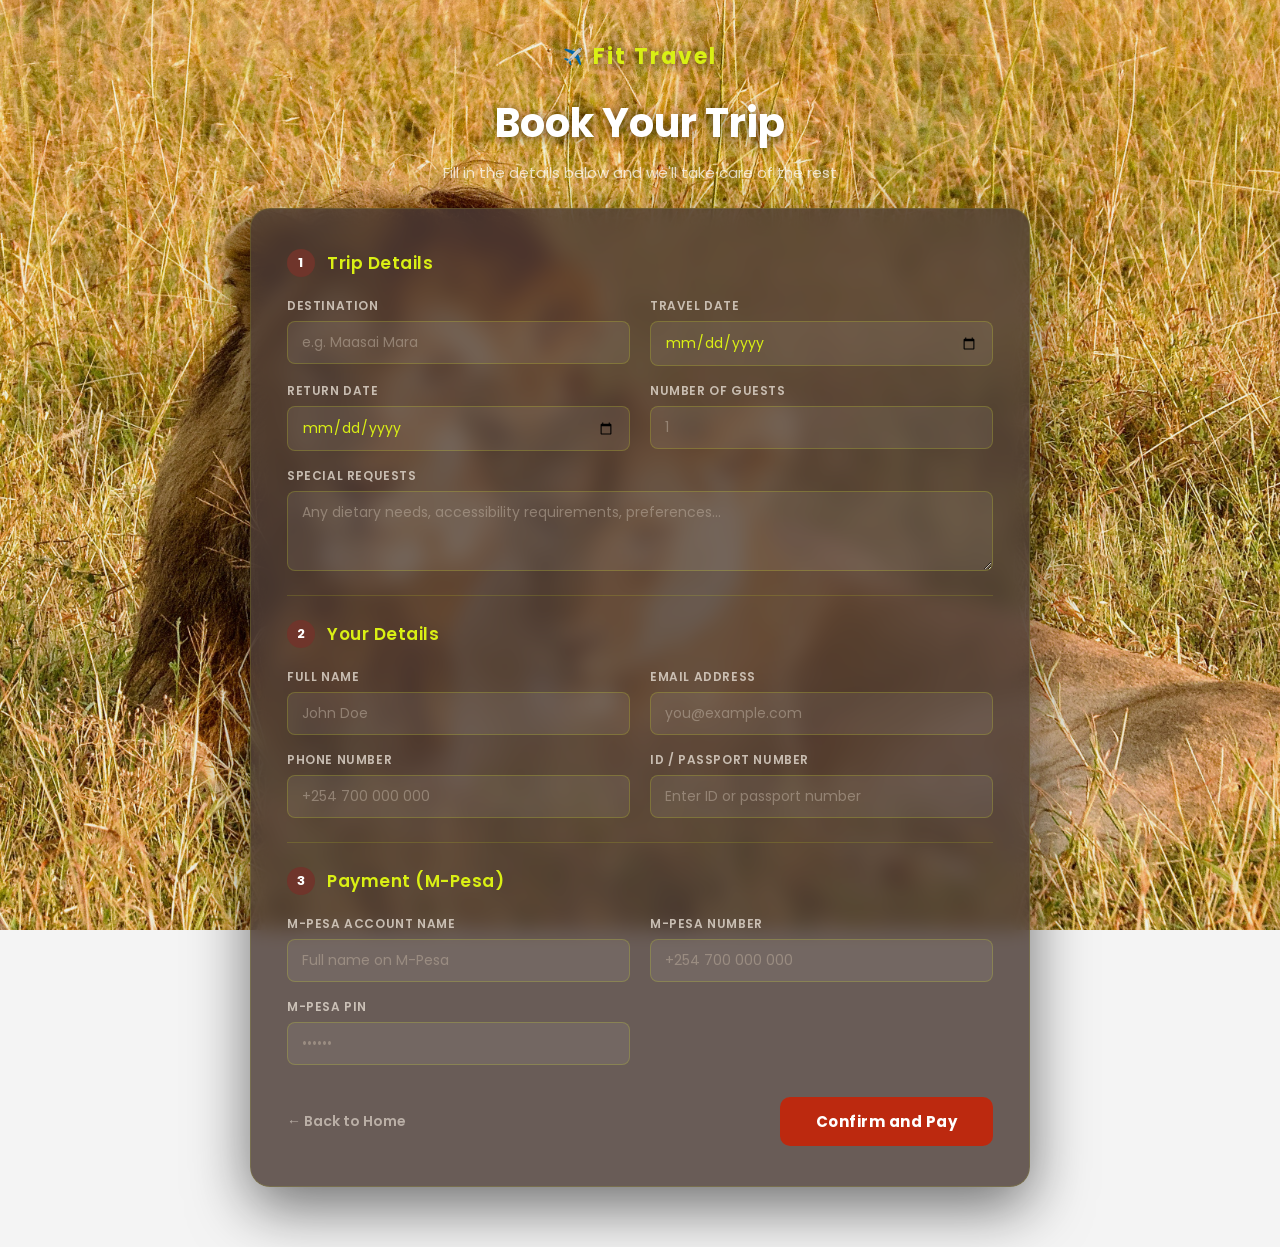
==== booknow.html @ 93bddcad "first commit -tourism webite" ====
<!DOCTYPE html>
<html lang="en">
<head>
    <meta charset="UTF-8">
    <meta name="viewport" content="width=device-width, initial-scale=1.0">
    <title>Fit Travel : Book Now</title>
    <link rel="stylesheet" href="https://fonts.googleapis.com/css2?family=Poppins:wght@300;400;500;600;700&display=swap">
    <link rel="stylesheet" href="booknow.css">
</head>
<body>

    <div class="page-wrapper">

        <div class="booking-header">
            <a href="website.html" class="logo-link">
                <div class="hero-logo-icon">✈️</div>
                <span class="logo-text">Fit Travel</span>
            </a>
            <h1 class="page-title">Book Your Trip</h1>
            <p class="page-subtitle">Fill in the details below and we'll take care of the rest</p>
        </div>

        <div class="booking-card">
            <form action="#" method="post" class="booking-form">

                <div class="form-section">
                    <h2 class="section-title">
                        <span class="section-number">1</span>
                        Trip Details
                    </h2>
                    <div class="fields-grid">
                        <div class="field-group">
                            <label for="destination">Destination</label>
                            <input type="text" id="destination" name="destination" placeholder="e.g. Maasai Mara" required>
                        </div>
                        <div class="field-group">
                            <label for="travel-date">Travel Date</label>
                            <input type="date" id="travel-date" name="travel-date" required>
                        </div>
                        <div class="field-group">
                            <label for="return-date">Return Date</label>
                            <input type="date" id="return-date" name="return-date">
                        </div>
                        <div class="field-group">
                            <label for="guests">Number of Guests</label>
                            <input type="number" id="guests" name="guests" min="1" placeholder="1" required>
                        </div>
                        <div class="field-group full-width">
                            <label for="notes">Special Requests </label>
                            <textarea id="notes" name="notes" placeholder="Any dietary needs, accessibility requirements, preferences..."></textarea>
                        </div>
                    </div>
                </div>

                <div class="divider"></div>

                <div class="form-section">
                    <h2 class="section-title">
                        <span class="section-number">2</span>
                        Your Details
                    </h2>
                    <div class="fields-grid">
                        <div class="field-group">
                            <label for="full-name">Full Name</label>
                            <input type="text" id="full-name" name="full-name" placeholder="John Doe" required>
                        </div>
                        <div class="field-group">
                            <label for="email">Email Address</label>
                            <input type="email" id="email" name="email" placeholder="you@example.com" required>
                        </div>
                        <div class="field-group">
                            <label for="phone">Phone Number</label>
                            <input type="tel" id="phone" name="phone" placeholder="+254 700 000 000" required>
                        </div>
                        <div class="field-group">
                            <label for="id-number">ID / Passport Number</label>
                            <input type="text" id="id-number" name="id-number" placeholder="Enter ID or passport number" required>
                        </div>
                    </div>
                </div>

                <div class="divider"></div>

               
                <div class="form-section">
                    <h2 class="section-title">
                        <span class="section-number">3</span>
                        Payment (M-Pesa)
                    </h2>
                    <div class="fields-grid">
                        <div class="field-group">
                            <label for="mpesa-name">M-Pesa Account Name</label>
                            <input type="text" id="mpesa-name" name="mpesa-name" placeholder="Full name on M-Pesa" required>
                        </div>
                        <div class="field-group">
                            <label for="mpesa-number">M-Pesa Number</label>
                            <input type="tel" id="mpesa-number" name="mpesa-number" placeholder="+254 700 000 000" required>
                        </div>
                        <div class="field-group">
                            <label for="mpesa-pin">M-Pesa PIN</label>
                            <input type="password" id="mpesa-pin" name="mpesa-pin" placeholder="••••••" maxlength="6" required>
                        </div>
                    </div>
                </div>

                
                <div class="form-actions">
                    <a href="website.html" class="back-btn">← Back to Home</a>
                    <button type="submit" class="confirm-btn">Confirm and Pay</button>
                </div>

            </form>
        </div>

    </div>

</body>
</html>
---- booknow.css ----
* {
    box-sizing: border-box;
    margin: 0;
    padding: 0;
}

body {
    font-family: 'Poppins', sans-serif;
    min-height: 100vh;
    background-image: url("crystal-mcclernon-rz0n4li41do-unsplash.jpg.jpeg");
    background-size: cover;
    background-position: center;
    background-attachment: fixed;
    background-repeat: no-repeat;
    background-color: rgba(237, 237, 237, 0.6);
    background-blend-mode: multiply;
    display: flex;
    justify-content: center;
    align-items: flex-start;
    padding: 40px 16px 60px;
}

.page-wrapper {
    width: 100%;
    max-width: 780px;
    display: flex;
    flex-direction: column;
    gap: 24px;
}

.booking-header {
    text-align: center;
    color: #fff;
}

.logo-link {
    display: inline-flex;
    align-items: center;
    gap: 10px;
    text-decoration: none;
    margin-bottom: 20px;
}

.logo-icon {
    width: 48px;
    height: 48px;
    filter: drop-shadow(0 2px 8px rgba(188, 167, 167, 0.5));
}

.logo-text {
    font-size: 22px;
    font-weight: 700;
    color: #daf014;
    letter-spacing: 2px;
    text-shadow: 0 2px 8px rgba(0,0,0,0.5);
}

.page-title {
    font-size: 40px;
    font-weight: 700;
    color: #fff;
    text-shadow: 0 2px 12px rgba(0,0,0,0.6);
    margin-bottom: 8px;
}

.page-subtitle {
    font-size: 15px;
    color: rgba(255,255,255,0.75);
    font-weight: 400;
}

.booking-card {
    background: rgba(75, 59, 53, 0.82);
    border-radius: 20px;
    padding: 40px 36px;
    box-shadow: 0 20px 60px rgba(0,0,0,0.55);
    border: 1px solid rgba(218, 240, 20, 0.12);
    backdrop-filter: blur(10px);
}

.form-section {
    margin-bottom: 8px;
}

.section-title {
    display: flex;
    align-items: center;
    gap: 12px;
    font-size: 17px;
    font-weight: 600;
    color: #daf014;
    margin-bottom: 20px;
    letter-spacing: 0.5px;
}

.section-number {
    width: 28px;
    height: 28px;
    border-radius: 50%;
    background-color: rgb(111, 53, 43);
    color: #fff;
    font-size: 13px;
    font-weight: 700;
    display: flex;
    align-items: center;
    justify-content: center;
    flex-shrink: 0;
}

.fields-grid {
    display: grid;
    grid-template-columns: 1fr 1fr;
    gap: 16px 20px;
}

.field-group {
    display: flex;
    flex-direction: column;
    gap: 6px;
}

.field-group.full-width {
    grid-column: 1 / -1;
}

label {
    font-size: 12px;
    font-weight: 600;
    color: rgba(220, 210, 200, 0.85);
    text-transform: uppercase;
    letter-spacing: 0.6px;
}

input[type="text"],
input[type="email"],
input[type="password"],
input[type="tel"],
input[type="date"],
input[type="number"],
textarea {
    width: 100%;
    background-color: rgba(255, 255, 255, 0.07);
    border: 1px solid rgba(218, 240, 20, 0.2);
    padding: 10px 14px;
    border-radius: 8px;
    color: #daf014;
    font-size: 14px;
    font-family: 'Poppins', sans-serif;
    transition: border-color 0.2s, background-color 0.2s;
    outline: none;
}

input::placeholder,
textarea::placeholder {
    color: rgba(180, 165, 150, 0.6);
}

input:focus,
textarea:focus {
    border-color: #daf014;
    background-color: rgba(218, 240, 20, 0.06);
}

textarea {
    resize: vertical;
    min-height: 80px;
}

.divider {
    height: 1px;
    background: rgba(218, 240, 20, 0.15);
    margin: 24px 0;
}

.form-actions {
    display: flex;
    justify-content: space-between;
    align-items: center;
    margin-top: 32px;
    gap: 16px;
}

.back-btn {
    font-size: 14px;
    font-weight: 600;
    color: rgba(220, 210, 200, 0.7);
    text-decoration: none;
    transition: color 0.2s;
    white-space: nowrap;
}

.back-btn:hover {
    color: #daf014;
}

.confirm-btn {
    background-color: rgb(188, 41, 15);
    color: #fff;
    border: none;
    border-radius: 10px;
    padding: 13px 36px;
    font-size: 15px;
    font-weight: 700;
    font-family: 'Poppins', sans-serif;
    cursor: pointer;
    transition: background-color 0.25s, color 0.25s, transform 0.15s;
    letter-spacing: 0.5px;
}

.confirm-btn:hover {
    background-color: #daf014;
    color: rgb(10, 74, 11);
    transform: translateY(-2px);
}

.confirm-btn:active {
    transform: translateY(0);
}

@media (max-width: 600px) {
    .booking-card {
        padding: 28px 20px;
    }

    .fields-grid {
        grid-template-columns: 1fr;
    }

    .field-group.full-width {
        grid-column: 1;
    }

    .page-title {
        font-size: 28px;
    }

    .form-actions {
        flex-direction: column-reverse;
        align-items: stretch;
    }

    .confirm-btn {
        text-align: center;
    }

    .back-btn {
        text-align: center;
    }
}
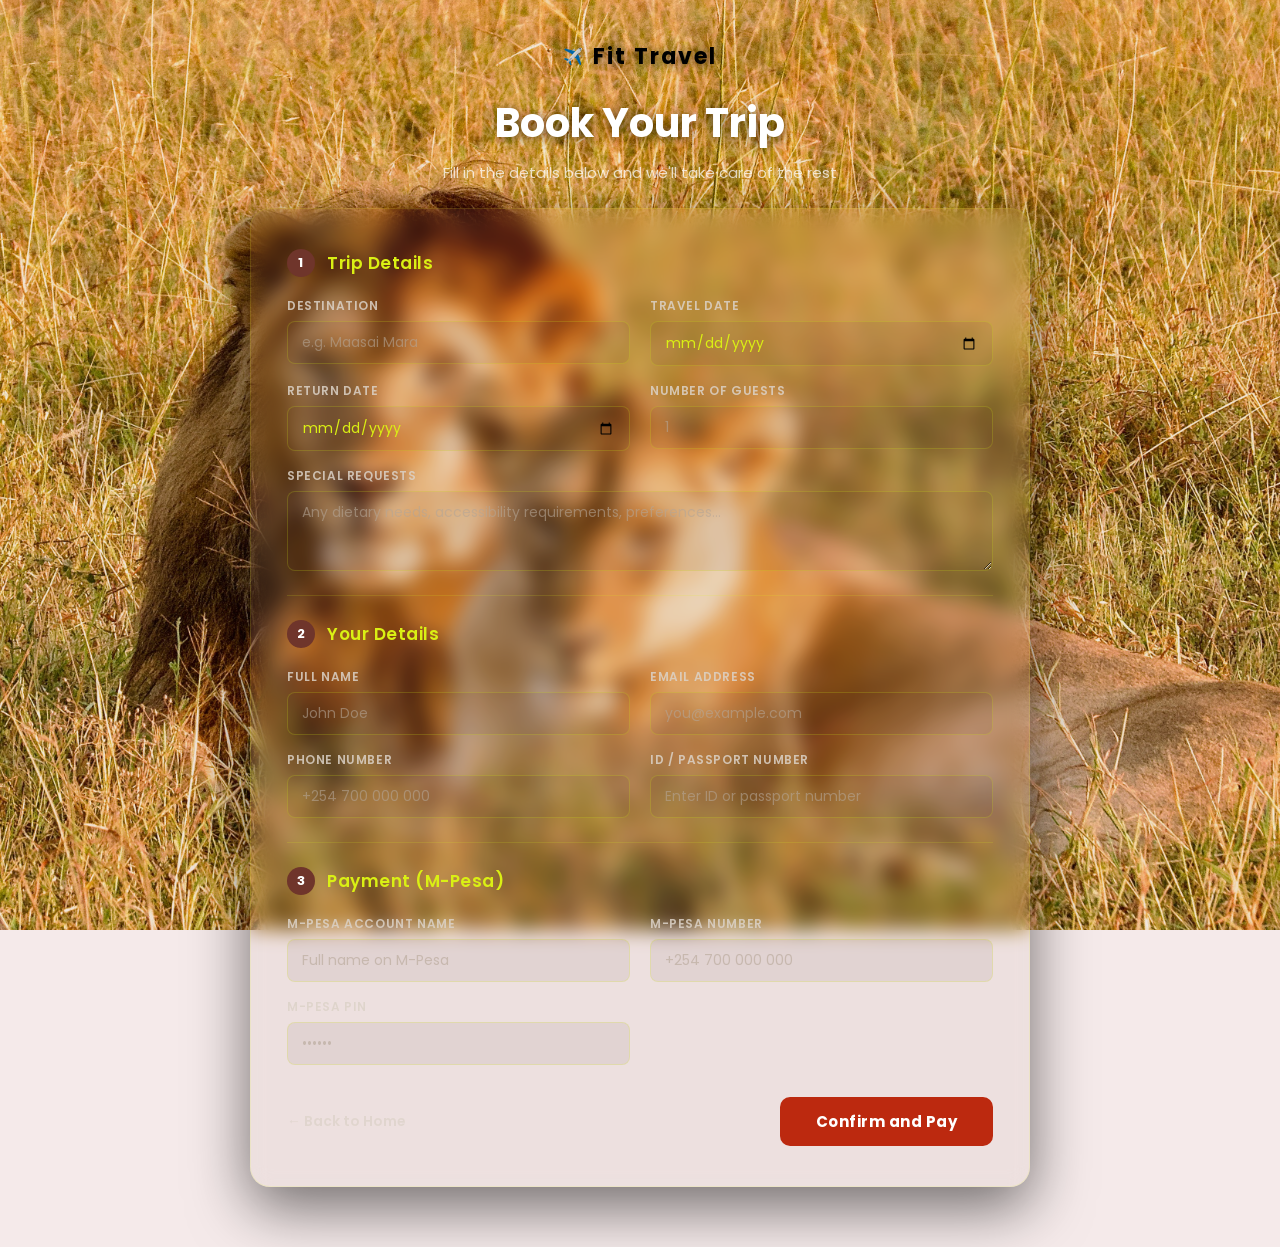
==== commit b4438428: "updated refer links" ====
--- a/booknow.html
+++ b/booknow.html
@@ -105,7 +105,7 @@
 
                 
                 <div class="form-actions">
-                    <a href="website.html" class="back-btn">← Back to Home</a>
+                    <a href="index.html" class="back-btn">← Back to Home</a>
                     <button type="submit" class="confirm-btn">Confirm and Pay</button>
                 </div>
 
--- a/booknow.css
+++ b/booknow.css
@@ -12,7 +12,7 @@
     background-position: center;
     background-attachment: fixed;
     background-repeat: no-repeat;
-    background-color: rgba(237, 237, 237, 0.6);
+    background-color: rgba(239, 220, 220, 0.6);
     background-blend-mode: multiply;
     display: flex;
     justify-content: center;
@@ -50,7 +50,7 @@
 .logo-text {
     font-size: 22px;
     font-weight: 700;
-    color: #daf014;
+    color: #000000;
     letter-spacing: 2px;
     text-shadow: 0 2px 8px rgba(0,0,0,0.5);
 }
@@ -65,12 +65,12 @@
 
 .page-subtitle {
     font-size: 15px;
-    color: rgba(255,255,255,0.75);
+    color: rgba(255, 255, 255, 0.75);
     font-weight: 400;
 }
 
 .booking-card {
-    background: rgba(75, 59, 53, 0.82);
+    background: rgba(155, 115, 100, 0.08);
     border-radius: 20px;
     padding: 40px 36px;
     box-shadow: 0 20px 60px rgba(0,0,0,0.55);
@@ -139,7 +139,7 @@
 input[type="number"],
 textarea {
     width: 100%;
-    background-color: rgba(255, 255, 255, 0.07);
+    background-color: rgba(62, 40, 40, 0.07);
     border: 1px solid rgba(218, 240, 20, 0.2);
     padding: 10px 14px;
     border-radius: 8px;
